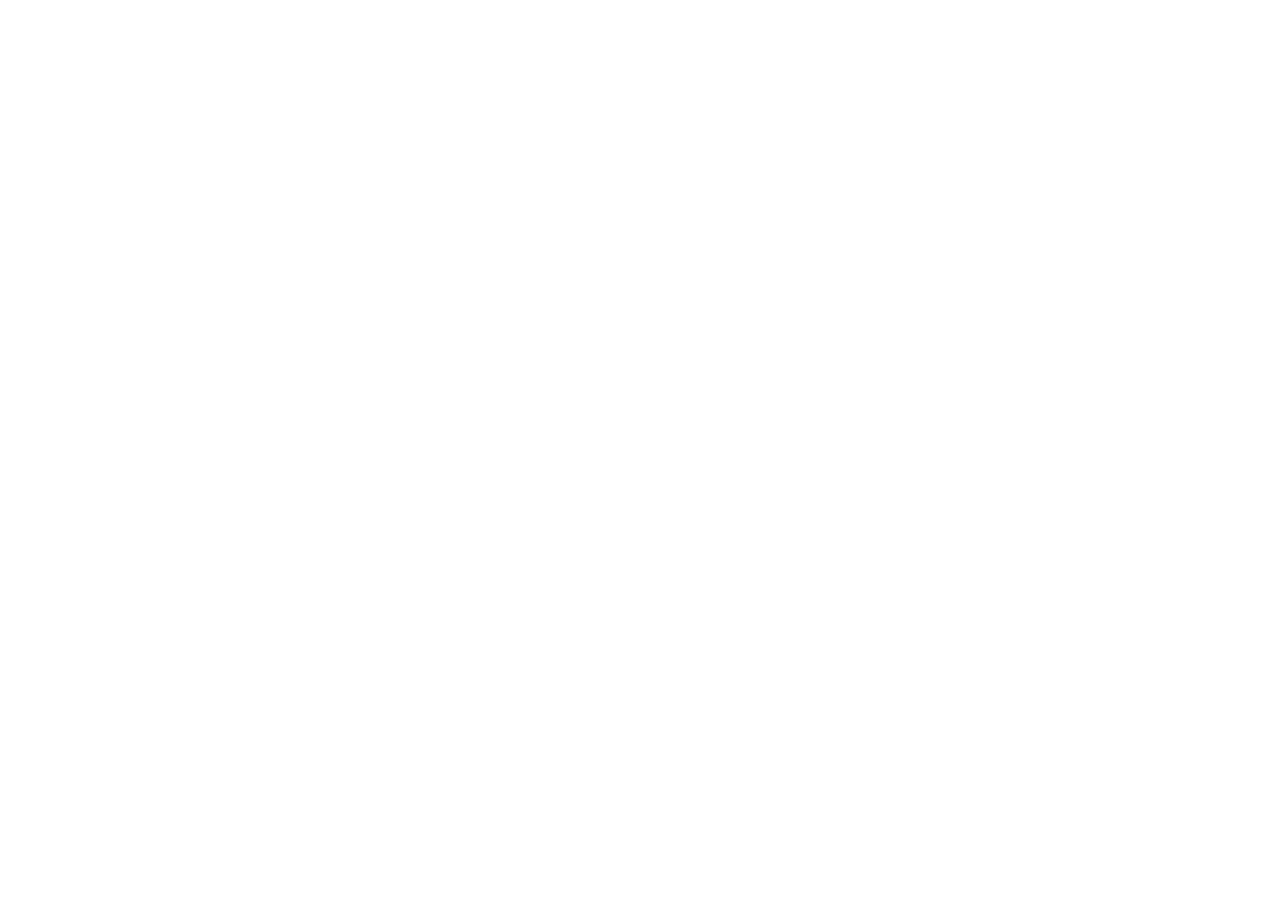
==== aktiviteter.html @ 11b5db5b "Nu vi igang" ====
<!DOCTYPE html>
<html lang="en">
  <head>
    <meta charset="UTF-8" />
    <meta name="viewport" content="width=device-width, initial-scale=1.0" />
    <title>Document</title>
  </head>
  <body></body>
</html>
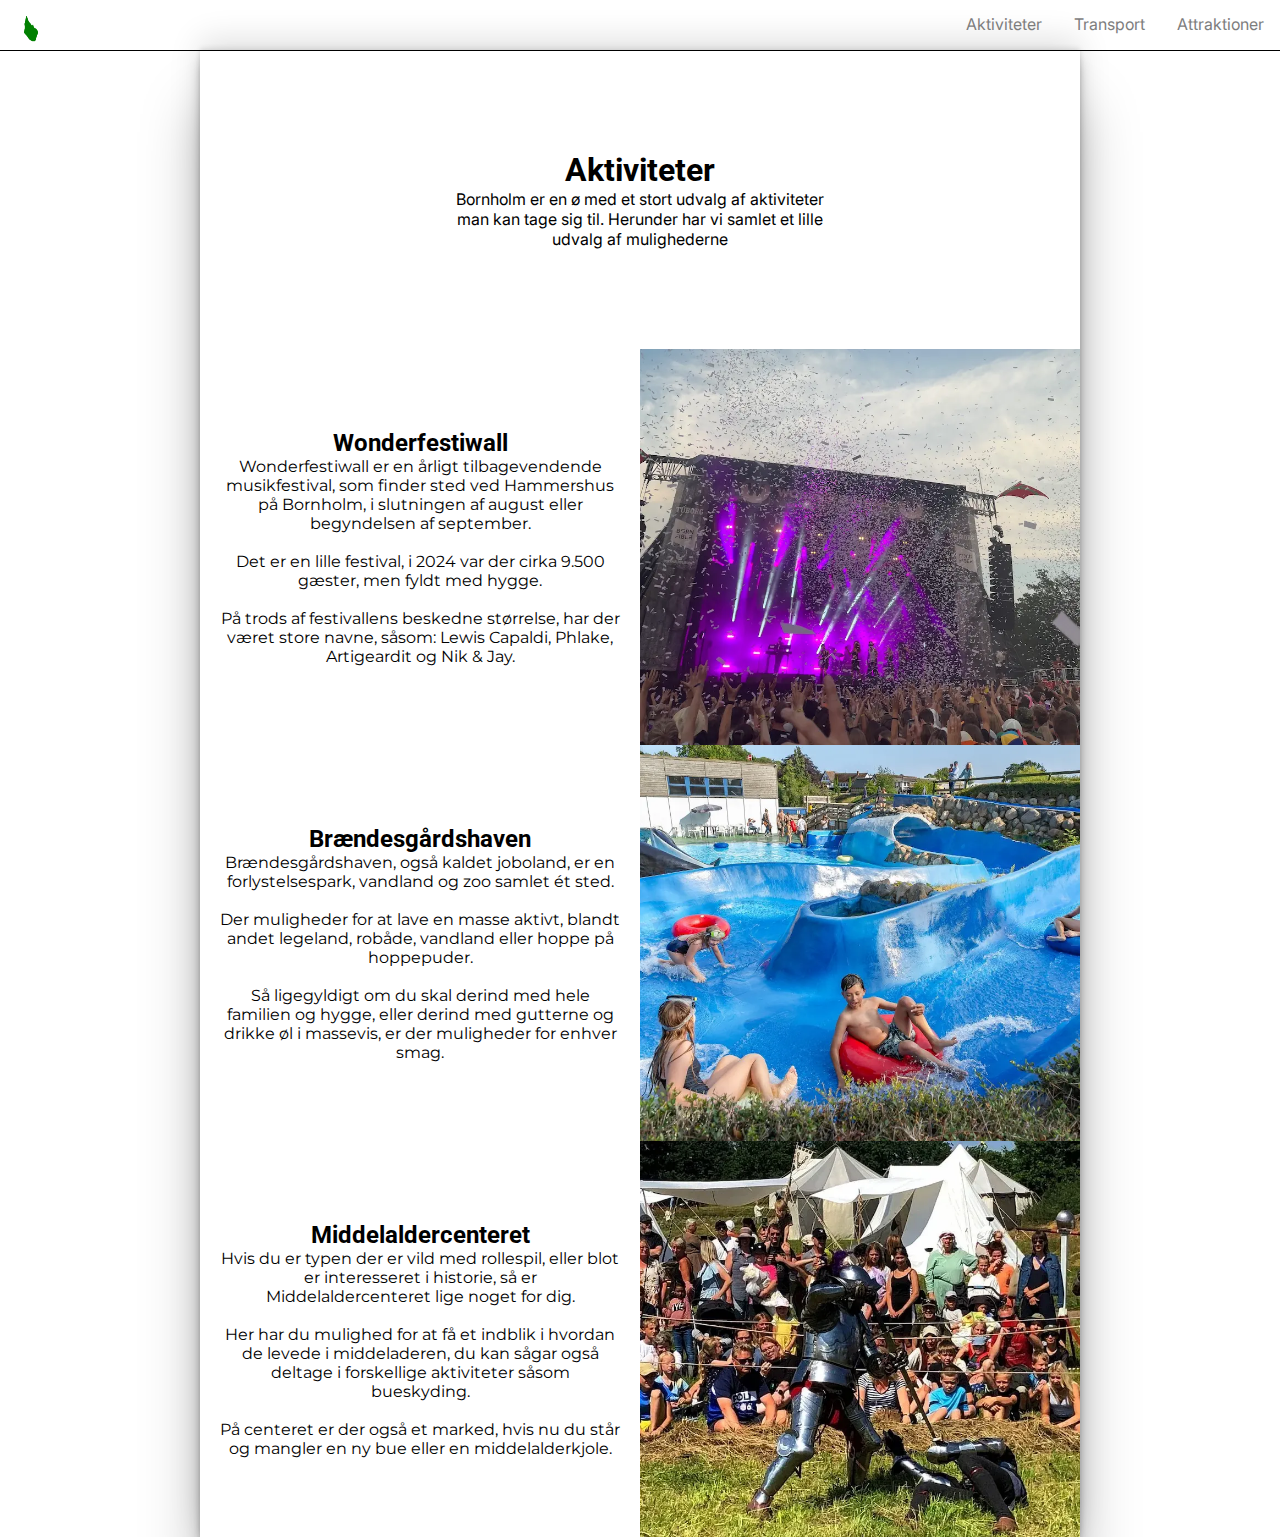
==== commit bef0191f: "næsten i mål" ====
--- a/aktiviteter.html
+++ b/aktiviteter.html
@@ -3,7 +3,84 @@
   <head>
     <meta charset="UTF-8" />
     <meta name="viewport" content="width=device-width, initial-scale=1.0" />
-    <title>Document</title>
+    <link rel="stylesheet" href="/css/generel.css" />
+    <link rel="stylesheet" href="/css/layout.css" />
+    <link rel="shortcut icon" href="img/favicon.ico" type="image/x-icon" />
+    <title>Aktiviteter</title>
   </head>
-  <body></body>
+  <body>
+    <header>
+      <ul>
+        <li>
+          <a href="index.html"
+            ><img
+              src="img/bornholm-2.png"
+              alt=""
+              style="width: 30px; height: 30px"
+          /></a>
+        </li>
+        <li><a href="aktiviteter.html">Aktiviteter</a></li>
+        <li><a href="transport.html">Transport</a></li>
+        <li><a href="attraktioner.html">Attraktioner</a></li>
+      </ul>
+    </header>
+    <main class="padding">
+      <div class="centerintro">
+        <h1>Aktiviteter</h1>
+        <p class="tagline">
+          Bornholm er en ø med et stort udvalg af aktiviteter man kan tage sig
+          til. Herunder har vi samlet et lille udvalg af mulighederne
+        </p>
+      </div>
+      <section class="grid_1-1">
+        <div class="centertekst">
+          <h2>Wonderfestiwall</h2>
+          <p>
+            Wonderfestiwall er en årligt tilbagevendende musikfestival, som
+            finder sted ved Hammershus på Bornholm, i slutningen af august eller
+            begyndelsen af september.<br /><br />
+
+            Det er en lille festival, i 2024 var der cirka 9.500 gæster, men
+            fyldt med hygge.<br /><br />
+
+            På trods af festivallens beskedne størrelse, har der været store
+            navne, såsom: Lewis Capaldi, Phlake, Artigeardit og Nik & Jay.
+          </p>
+        </div>
+        <img src="img/wonder_og.webp" alt="" />
+        <div class="centertekst">
+          <h2>Brændesgårdshaven</h2>
+          <p>
+            Brændesgårdshaven, også kaldet joboland, er en forlystelsespark,
+            vandland og zoo samlet ét sted. <br /><br />
+
+            Der muligheder for at lave en masse aktivt, blandt andet legeland,
+            robåde, vandland eller hoppe på hoppepuder. <br /><br />
+
+            Så ligegyldigt om du skal derind med hele familien og hygge, eller
+            derind med gutterne og drikke øl i massevis, er der muligheder for
+            enhver smag.
+          </p>
+        </div>
+        <img src="img/joboland.webp" alt="" class="" />
+        <div class="centertekst">
+          <h2>Middelaldercenteret</h2>
+          <p>
+            Hvis du er typen der er vild med rollespil, eller blot er
+            interesseret i historie, så er Middelaldercenteret lige noget for
+            dig.<br /><br />
+
+            Her har du mulighed for at få et indblik i hvordan de levede i
+            middeladeren, du kan sågar også deltage i forskellige aktiviteter
+            såsom bueskyding.<br /><br />
+
+            På centeret er der også et marked, hvis nu du står og mangler en ny
+            bue eller en middelalderkjole.
+          </p>
+        </div>
+        <img src="img/middelalder.webp" alt="" />
+      </section>
+    </main>
+    <footer></footer>
+  </body>
 </html>
--- a/css/generel.css
+++ b/css/generel.css
@@ -0,0 +1,144 @@
+/* Resets */
+*{
+    margin: 0;
+    padding: 0;
+    box-sizing: border-box;
+}
+
+img{
+    max-width: 100%;
+    height: auto;
+    display: block;
+}
+
+/* Fonts */
+@font-face {
+    font-family: montserrat;
+    src: url(../fonts/Montserrat-Regular.ttf);
+}
+
+@font-face {
+    font-family: roboto;
+    src: url(../fonts/Roboto-Bold.ttf);
+}
+
+@font-face {
+    font-family: inter;
+    src: url(../fonts/Inter_18pt-Regular.ttf);
+}
+
+h1, h2, h3{
+    font-family: roboto;
+}
+
+p{
+    font-family: montserrat;
+}
+
+.tagline{
+    font-family: inter;
+}
+
+a{
+    font-family: inter;
+    font-size: medium;
+}
+
+h3{
+    border-left: solid 2px blue;
+}
+
+/* Styling */
+
+.btn{
+    display: inline-block;
+    border-radius: 20px;
+    border: solid 3px black;
+    padding: 15px 50px;
+    margin-top: 20px;
+    text-decoration: none;
+    text-align: center; 
+    color: #7D7D7D;
+}
+
+.btn:hover{
+    background-color: #eeeeee;
+    color: black;
+}
+
+.btn:visited{
+    color: #7D7D7D;
+}
+
+
+.btn2{
+    display: inline-block;
+    border-radius: 20px;
+    border: solid 3px black;
+    padding: 15px 100px;
+    margin-top: 20px;
+    text-decoration: none;
+    text-align: center; 
+    color: #7D7D7D;
+}
+
+.centerintro{
+    width: 400px;
+    margin: auto;
+    text-align: center;
+    padding-top: 100px;
+    margin-bottom: 100px;
+}
+
+.centertekst{
+    margin: auto;
+    text-align: center;
+    width: 400px;
+}
+
+ul{
+    list-style: none;
+    display: flex;
+    margin: 0;
+    padding: 0;
+    overflow: hidden;
+    justify-content: flex-end;
+    align-items: center;
+    border-bottom: 1px solid #000;
+  }
+
+li{
+    display: inline;
+    height: 50px;
+}
+
+li:first-child{
+    margin-right: auto;
+}
+
+li a{
+    display: flex;
+    color: #7D7D7D;
+    text-align: center;
+    padding: 14px 16px;
+    text-decoration: none;
+}
+
+li a:hover{
+    color: #000;
+}
+
+li a.active{
+    text-decoration: underline;
+}
+
+.h3_center{
+    text-align: center;
+}
+
+.centerintro_2{
+    margin: auto;
+    text-align: center;
+    padding-top: 100px;
+    margin-bottom: 100px;
+}--- a/css/layout.css
+++ b/css/layout.css
@@ -0,0 +1,81 @@
+/* Default styles er til mobile first */
+/* indsæt her*/
+.order{
+    order: 2;
+}
+
+.order2{
+    order: 0;
+}
+
+.index-text{
+    margin-top: 80px;
+    margin-bottom: 80px;
+    padding-left: 50px;
+}
+
+
+.flex_col{
+    display: flex;
+    flex-direction: column;
+    justify-content: space-between;
+}
+
+/* Tilpas til tablet og større skærme */
+@media (width>=700px) {
+    .grid_1-2{
+        display: grid;
+        grid-template-columns: 1fr 2fr;
+    }
+    
+    .grid_1-1{
+        display: grid;
+        grid-template-columns: 1fr 1fr;
+    }
+
+    /* .index_padding{
+        padding-left: 100px;
+    } */
+
+    .grid_1-1_2{
+        display: grid;
+        grid-template-columns: 1fr 1fr;
+        gap: 5vh;
+    }
+    
+    img flex_col{
+        width: 200px;
+        height: 200px;
+    }
+    .padding{
+        margin-left: 100px;
+        margin-right: 100px;
+        box-shadow: rgba(0, 0, 0, 0.25) 0px 54px 55px, rgba(0, 0, 0, 0.12) 0px -12px 30px, rgba(0, 0, 0, 0.12) 0px 4px 6px, rgba(0, 0, 0, 0.17) 0px 12px 13px, rgba(0, 0, 0, 0.09) 0px -3px 5px;
+    }
+
+    .centerintro_2{
+        width: 600px;
+
+    }
+}
+
+/* Tilpas til desktop */
+@media (width>=1200px){
+    .index-text{
+        margin-top: 140px;
+        margin-bottom: 80px;
+        margin-left: 50px;
+    } 
+    
+    .index_padding{
+        padding-left: 220px;
+    }
+
+    .padding{
+        margin-left: 200px;
+        margin-right: 200px;
+        box-shadow: rgba(0, 0, 0, 0.25) 0px 54px 55px, rgba(0, 0, 0, 0.12) 0px -12px 30px, rgba(0, 0, 0, 0.12) 0px 4px 6px, rgba(0, 0, 0, 0.17) 0px 12px 13px, rgba(0, 0, 0, 0.09) 0px -3px 5px;
+    }
+
+    
+}
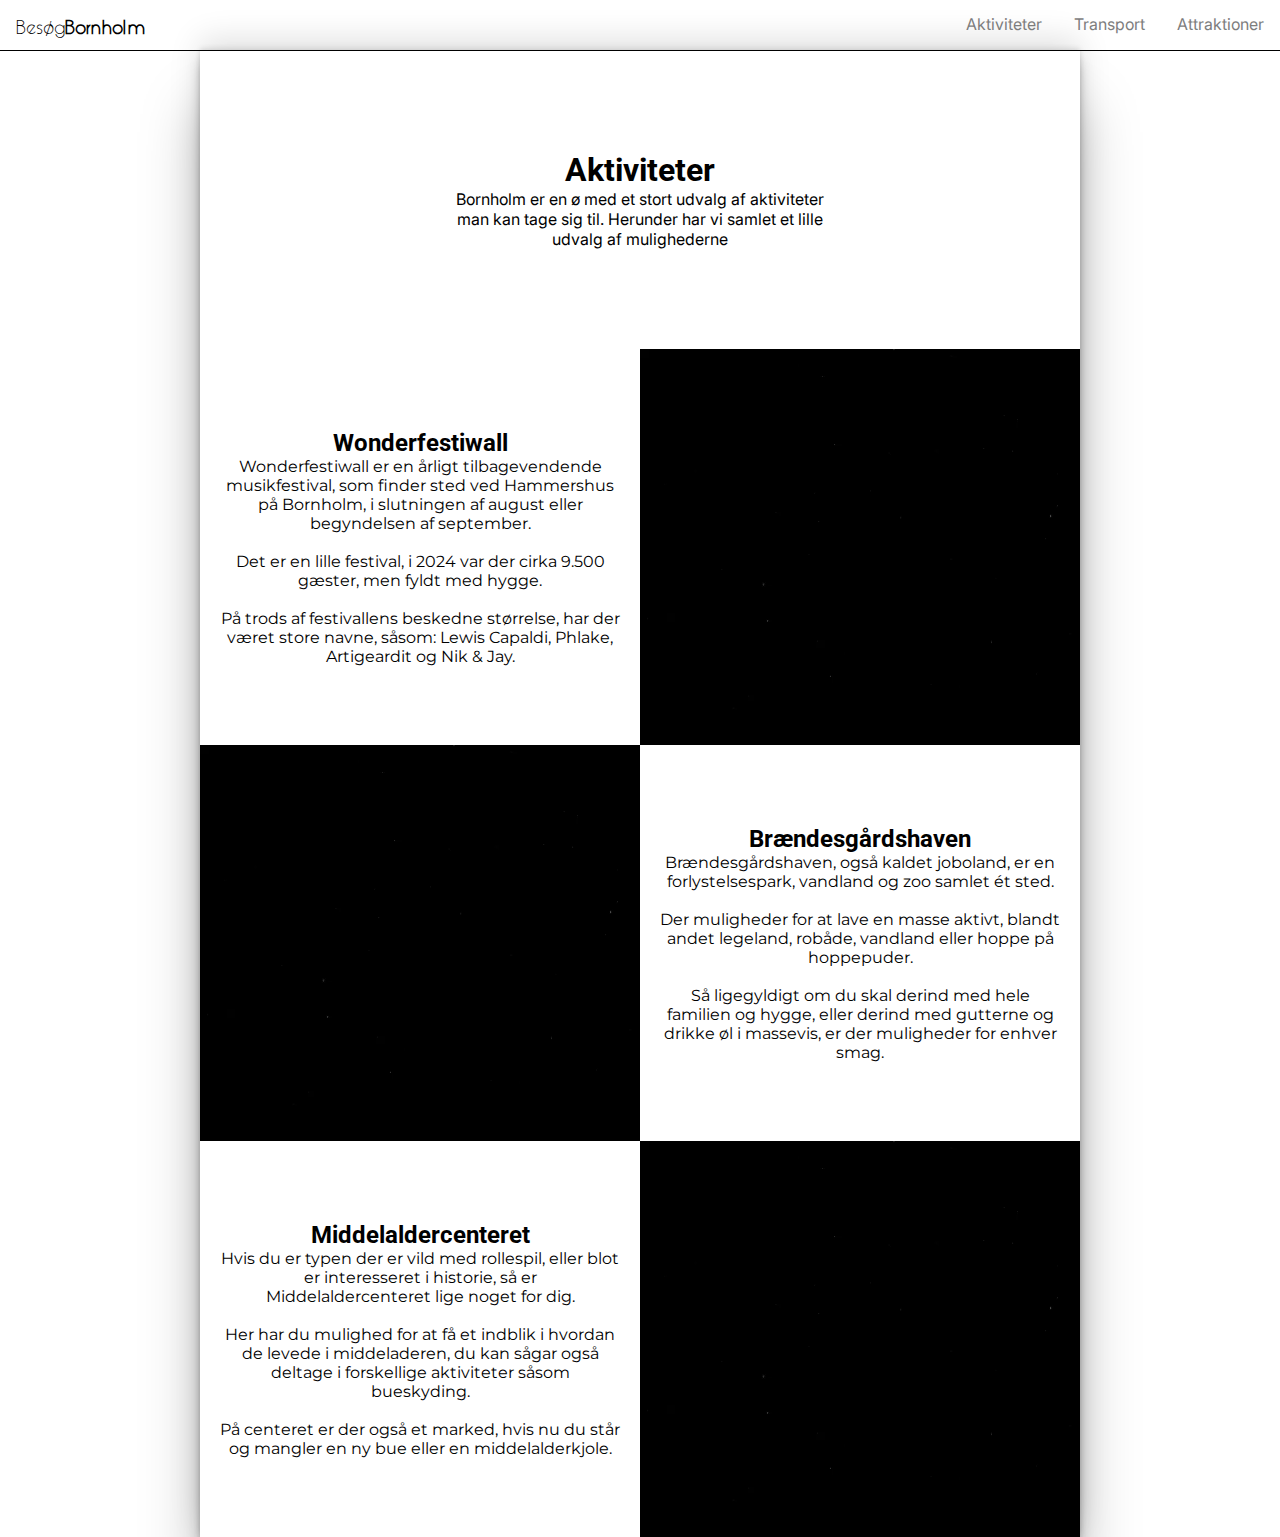
==== commit 0fba3ffb: "færdig" ====
--- a/aktiviteter.html
+++ b/aktiviteter.html
@@ -12,12 +12,7 @@
     <header>
       <ul>
         <li>
-          <a href="index.html"
-            ><img
-              src="img/bornholm-2.png"
-              alt=""
-              style="width: 30px; height: 30px"
-          /></a>
+          <a href="index.html" class="logo">Besøg <strong>Bornholm</strong></a>
         </li>
         <li><a href="aktiviteter.html">Aktiviteter</a></li>
         <li><a href="transport.html">Transport</a></li>
@@ -47,7 +42,9 @@
             navne, såsom: Lewis Capaldi, Phlake, Artigeardit og Nik & Jay.
           </p>
         </div>
-        <img src="img/wonder_og.webp" alt="" />
+        <img src="img/dummy.webp" alt="" />
+      </section>
+      <section class="grid_1-1">
         <div class="centertekst">
           <h2>Brændesgårdshaven</h2>
           <p>
@@ -62,7 +59,9 @@
             enhver smag.
           </p>
         </div>
-        <img src="img/joboland.webp" alt="" class="" />
+        <img src="img/dummy.webp" alt="" class="order" />
+      </section>
+      <section class="grid_1-1">
         <div class="centertekst">
           <h2>Middelaldercenteret</h2>
           <p>
@@ -78,7 +77,7 @@
             bue eller en middelalderkjole.
           </p>
         </div>
-        <img src="img/middelalder.webp" alt="" />
+        <img src="img/dummy.webp" alt="" />
       </section>
     </main>
     <footer></footer>
--- a/css/generel.css
+++ b/css/generel.css
@@ -27,6 +27,11 @@
     src: url(../fonts/Inter_18pt-Regular.ttf);
 }
 
+@font-face {
+    font-family: queenside;
+    src: url(../fonts/Queenside.ttf);
+}
+
 h1, h2, h3{
     font-family: roboto;
 }
@@ -46,6 +51,12 @@
 
 h3{
     border-left: solid 2px blue;
+}
+
+.logo{
+    font-family: queenside;
+    color: blue;
+    font-size: larger;
 }
 
 /* Styling */
--- a/css/layout.css
+++ b/css/layout.css
@@ -1,7 +1,7 @@
 /* Default styles er til mobile first */
 /* indsæt her*/
 .order{
-    order: 2;
+    order: -1;
 }
 
 .order2{
@@ -14,6 +14,9 @@
     padding-left: 50px;
 }
 
+.flex_padding{
+    margin-left: 10px;
+} 
 
 .flex_col{
     display: flex;
@@ -33,9 +36,7 @@
         grid-template-columns: 1fr 1fr;
     }
 
-    /* .index_padding{
-        padding-left: 100px;
-    } */
+
 
     .grid_1-1_2{
         display: grid;
